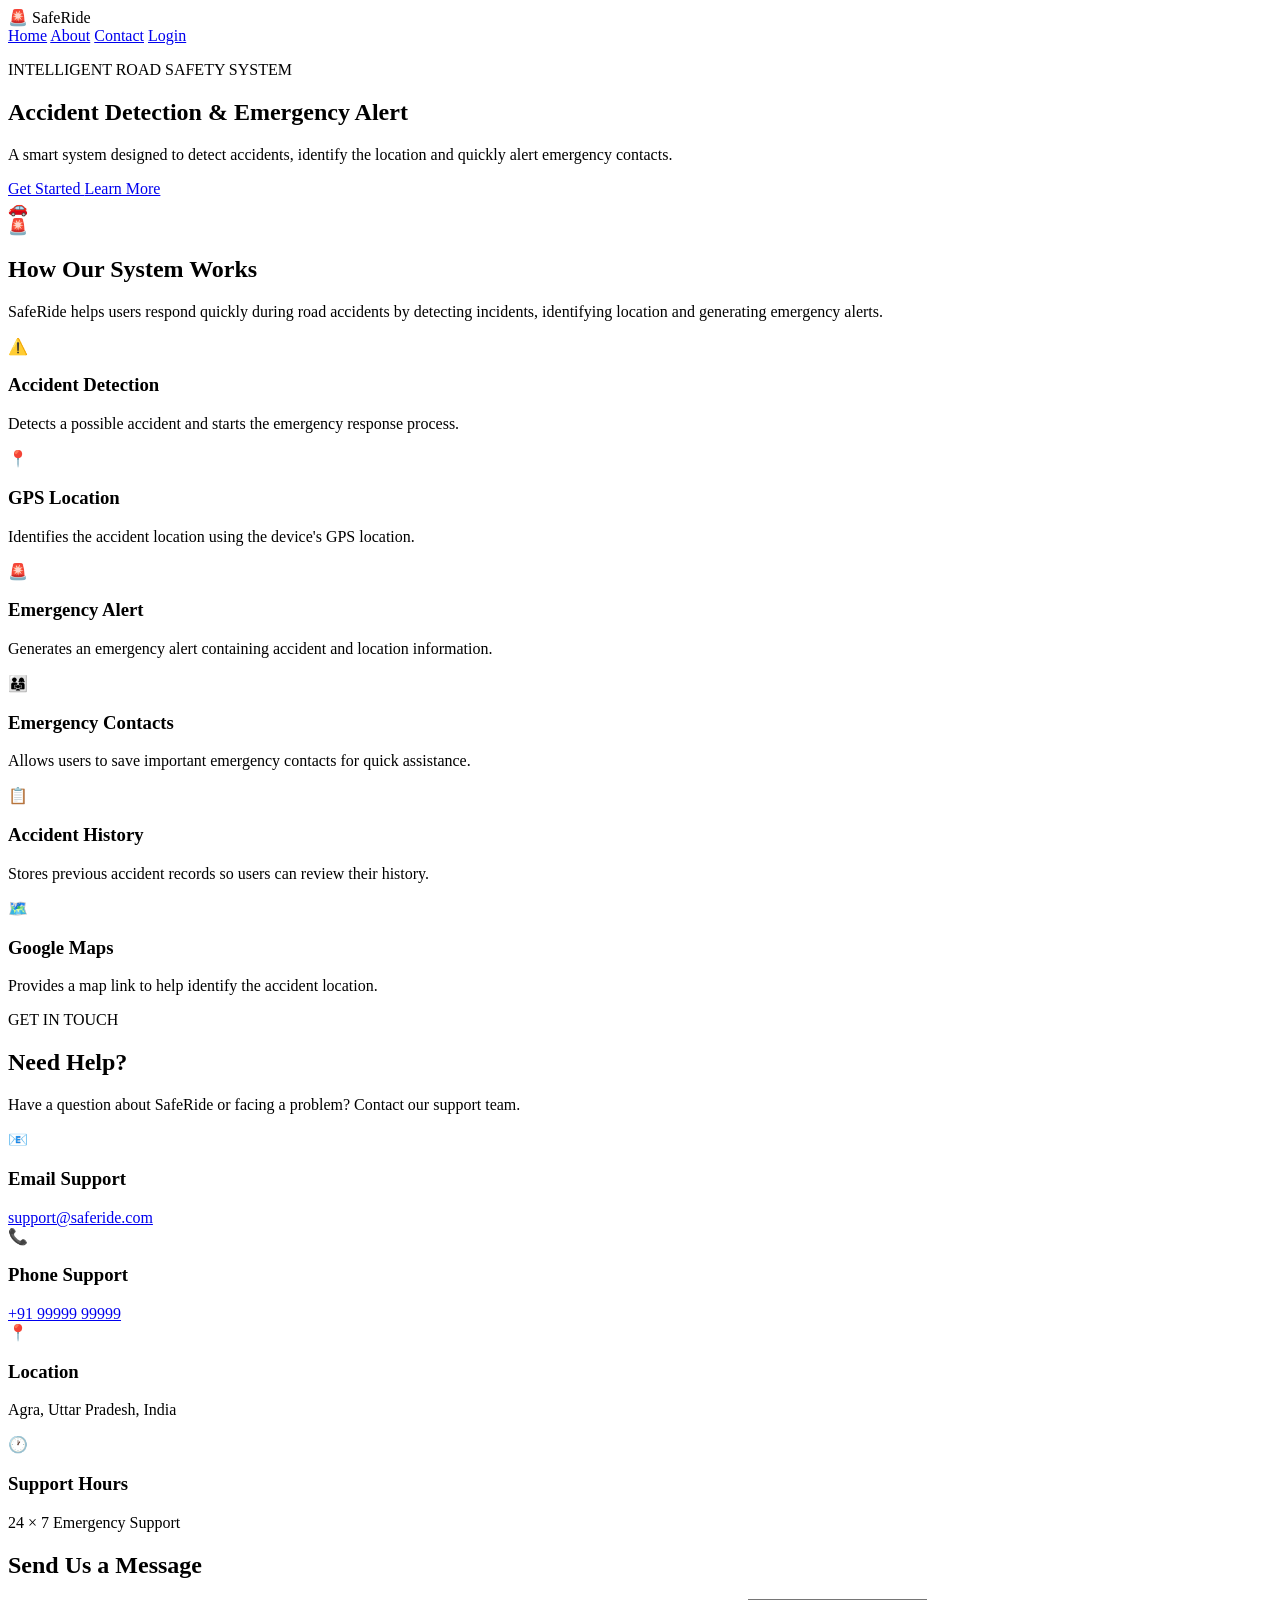
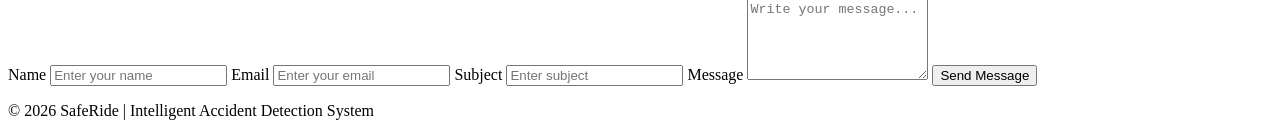
==== templates/index.html @ e31e3322 "Initial SafeRide project" ====
<!DOCTYPE html>
<html lang="en">

<head>
    <meta charset="UTF-8">
    <meta name="viewport" content="width=device-width, initial-scale=1.0">

    <title>SafeRide - Intelligent Accident Detection System</title>

    <link rel="stylesheet"
        href="{{ url_for('static', filename='css/style.css') }}">
</head>

<body>

    <!-- =========================
         NAVBAR
    ========================== -->

    <nav class="navbar">

        <div class="logo">
            🚨 SafeRide
        </div>

        <div class="nav-links">

            <a href="/">Home</a>

            <a href="#features">About</a>

            <a href="#contact">Contact</a>

            <a href="/login" class="login-button">
                Login
            </a>

        </div>

    </nav>


    <!-- =========================
         HERO SECTION
    ========================== -->

    <section class="hero">

        <div class="hero-content">

            <p class="tagline">
                INTELLIGENT ROAD SAFETY SYSTEM
            </p>

            <h1>
                Accident Detection &
                <span>Emergency Alert</span>
            </h1>

            <p class="description">
                A smart system designed to detect accidents,
                identify the location and quickly alert emergency
                contacts.
            </p>

            <div class="buttons">

                <a href="/login" class="primary-btn">
                    Get Started
                </a>

                <a href="#features" class="secondary-btn">
                    Learn More
                </a>

            </div>

        </div>


        <div class="hero-icon">

            🚗

            <div class="alert-circle">
                🚨
            </div>

        </div>

    </section>


    <!-- =========================
         FEATURES / ABOUT
    ========================== -->

    <section class="features" id="features">

        <h2>
            How Our System Works
        </h2>

        <p class="section-description">
            SafeRide helps users respond quickly during road
            accidents by detecting incidents, identifying
            location and generating emergency alerts.
        </p>


        <div class="feature-container">


            <!-- FEATURE 1 -->

            <div class="feature-card">

                <div class="icon">
                    ⚠️
                </div>

                <h3>
                    Accident Detection
                </h3>

                <p>
                    Detects a possible accident and starts the
                    emergency response process.
                </p>

            </div>


            <!-- FEATURE 2 -->

            <div class="feature-card">

                <div class="icon">
                    📍
                </div>

                <h3>
                    GPS Location
                </h3>

                <p>
                    Identifies the accident location using the
                    device's GPS location.
                </p>

            </div>


            <!-- FEATURE 3 -->

            <div class="feature-card">

                <div class="icon">
                    🚨
                </div>

                <h3>
                    Emergency Alert
                </h3>

                <p>
                    Generates an emergency alert containing
                    accident and location information.
                </p>

            </div>


            <!-- FEATURE 4 -->

            <div class="feature-card">

                <div class="icon">
                    👨‍👩‍👧
                </div>

                <h3>
                    Emergency Contacts
                </h3>

                <p>
                    Allows users to save important emergency
                    contacts for quick assistance.
                </p>

            </div>


            <!-- FEATURE 5 -->

            <div class="feature-card">

                <div class="icon">
                    📋
                </div>

                <h3>
                    Accident History
                </h3>

                <p>
                    Stores previous accident records so users
                    can review their history.
                </p>

            </div>


            <!-- FEATURE 6 -->

            <div class="feature-card">

                <div class="icon">
                    🗺️
                </div>

                <h3>
                    Google Maps
                </h3>

                <p>
                    Provides a map link to help identify the
                    accident location.
                </p>

            </div>

        </div>

    </section>


    <!-- =========================
         CONTACT SECTION
    ========================== -->

    <section class="contact-section" id="contact">

        <div class="contact-container">


            <!-- CONTACT INFORMATION -->

            <div class="contact-info">

                <p class="tagline">
                    GET IN TOUCH
                </p>

                <h2>
                    Need Help?
                </h2>

                <p>
                    Have a question about SafeRide or facing
                    a problem? Contact our support team.
                </p>


                <!-- EMAIL -->

                <div class="contact-item">

                    <span>
                        📧
                    </span>

                    <div>

                        <h3>
                            Email Support
                        </h3>

                        <a href="mailto:support@saferide.com">
                            support@saferide.com
                        </a>

                    </div>

                </div>


                <!-- PHONE -->

                <div class="contact-item">

                    <span>
                        📞
                    </span>

                    <div>

                        <h3>
                            Phone Support
                        </h3>

                        <a href="tel:+919999999999">
                            +91 99999 99999
                        </a>

                    </div>

                </div>


                <!-- LOCATION -->

                <div class="contact-item">

                    <span>
                        📍
                    </span>

                    <div>

                        <h3>
                            Location
                        </h3>

                        <p>
                            Agra, Uttar Pradesh, India
                        </p>

                    </div>

                </div>


                <!-- SUPPORT HOURS -->

                <div class="contact-item">

                    <span>
                        🕐
                    </span>

                    <div>

                        <h3>
                            Support Hours
                        </h3>

                        <p>
                            24 × 7 Emergency Support
                        </p>

                    </div>

                </div>

            </div>


            <!-- CONTACT FORM -->

            <div class="contact-form">

                <h2>
                    Send Us a Message
                </h2>

                <form action="/contact" method="POST">


                    <label for="name">
                        Name
                    </label>

                    <input
                        type="text"
                        id="name"
                        name="name"
                        placeholder="Enter your name"
                        required
                    >


                    <label for="email">
                        Email
                    </label>

                    <input
                        type="email"
                        id="email"
                        name="email"
                        placeholder="Enter your email"
                        required
                    >


                    <label for="subject">
                        Subject
                    </label>

                    <input
                        type="text"
                        id="subject"
                        name="subject"
                        placeholder="Enter subject"
                        required
                    >


                    <label for="message">
                        Message
                    </label>

                    <textarea
                        id="message"
                        name="message"
                        rows="5"
                        placeholder="Write your message..."
                        required
                    ></textarea>


                    <button type="submit">
                        Send Message
                    </button>

                </form>

            </div>

        </div>

    </section>


    <!-- =========================
         FOOTER
    ========================== -->

    <footer>

        <p>
            © 2026 SafeRide |
            Intelligent Accident Detection System
        </p>

    </footer>


</body>

</html>
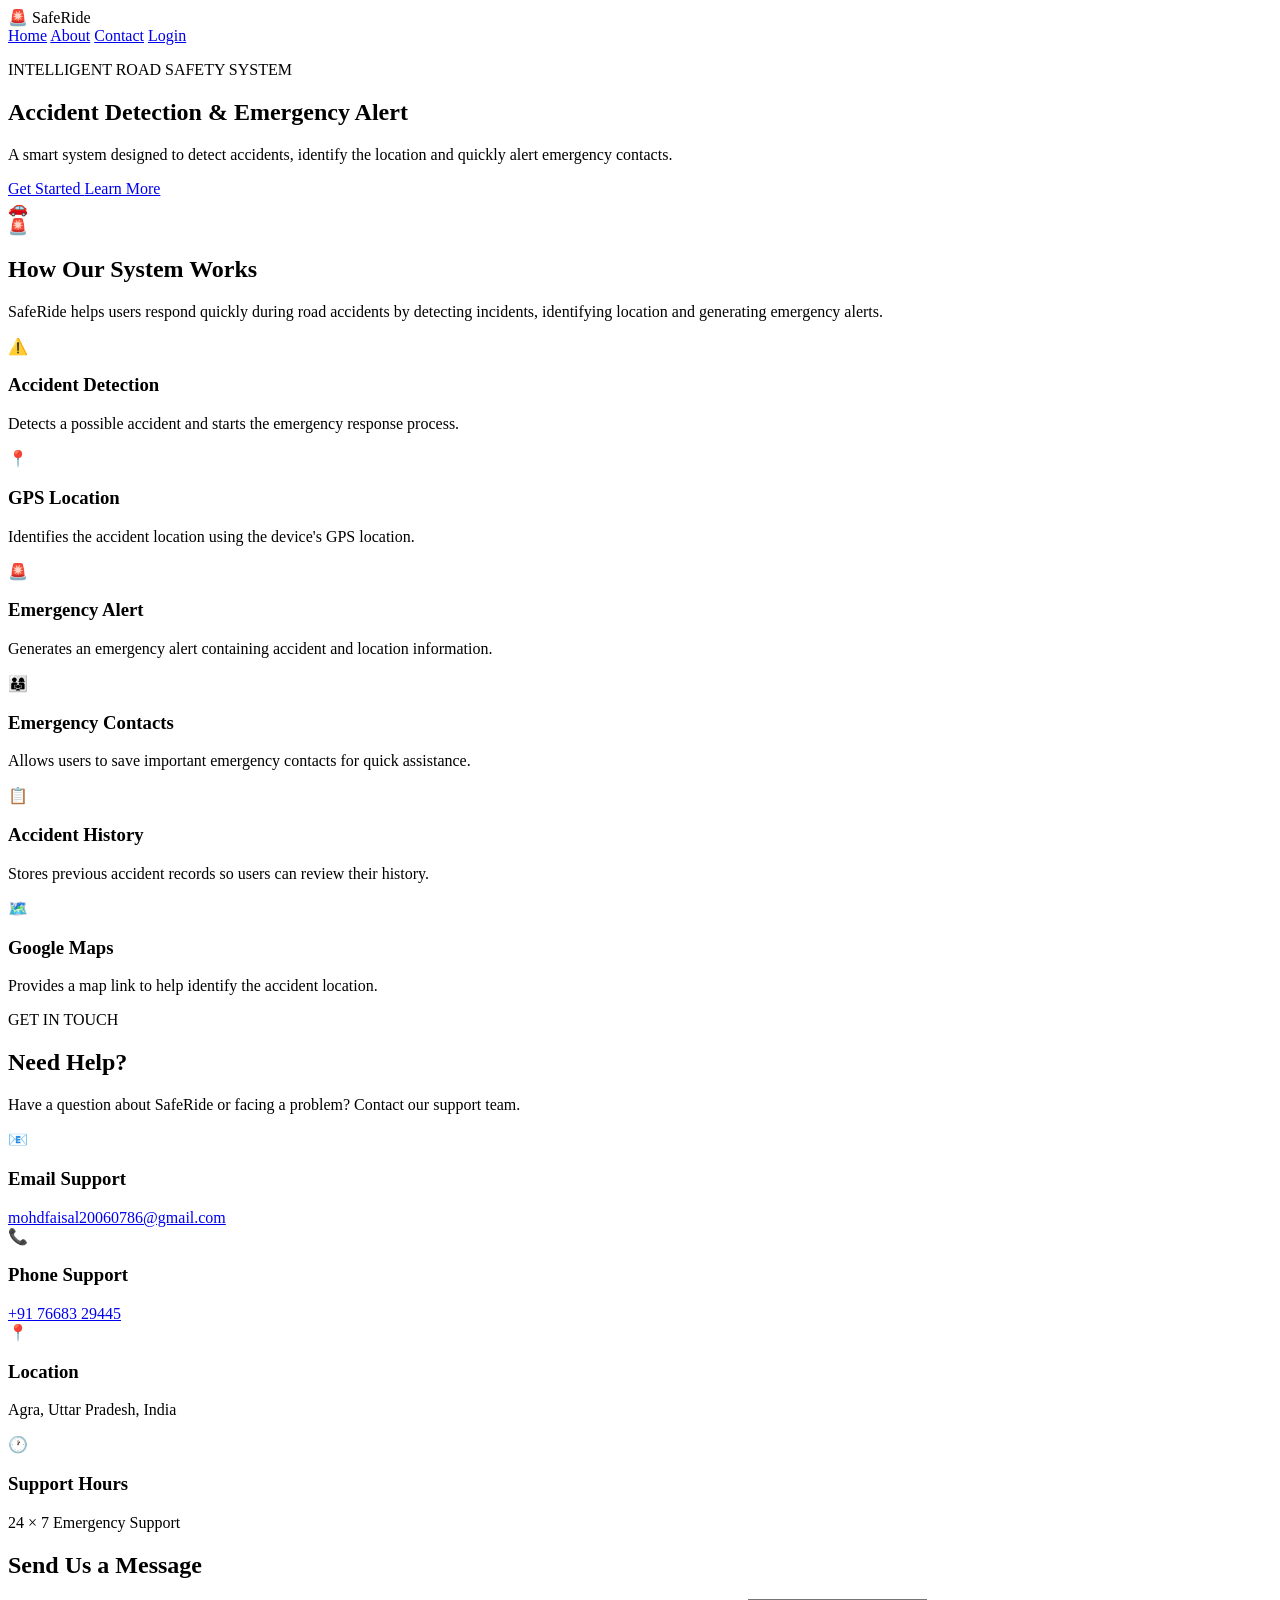
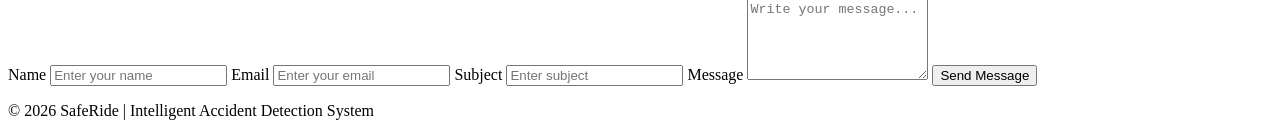
==== commit ebb6a806: "Update contact support details" ====
--- a/templates/index.html
+++ b/templates/index.html
@@ -241,195 +241,185 @@
 
     <section class="contact-section" id="contact">
 
-        <div class="contact-container">
-
-
-            <!-- CONTACT INFORMATION -->
-
-            <div class="contact-info">
-
-                <p class="tagline">
-                    GET IN TOUCH
-                </p>
-
-                <h2>
-                    Need Help?
-                </h2>
-
-                <p>
-                    Have a question about SafeRide or facing
-                    a problem? Contact our support team.
-                </p>
-
-
-                <!-- EMAIL -->
-
-                <div class="contact-item">
-
-                    <span>
-                        📧
-                    </span>
-
-                    <div>
-
-                        <h3>
-                            Email Support
-                        </h3>
-
-                        <a href="mailto:support@saferide.com">
-                            support@saferide.com
-                        </a>
-
-                    </div>
-
-                </div>
-
-
-                <!-- PHONE -->
-
-                <div class="contact-item">
-
-                    <span>
-                        📞
-                    </span>
-
-                    <div>
-
-                        <h3>
-                            Phone Support
-                        </h3>
-
-                        <a href="tel:+919999999999">
-                            +91 99999 99999
-                        </a>
-
-                    </div>
-
-                </div>
-
-
-                <!-- LOCATION -->
-
-                <div class="contact-item">
-
-                    <span>
-                        📍
-                    </span>
-
-                    <div>
-
-                        <h3>
-                            Location
-                        </h3>
-
-                        <p>
-                            Agra, Uttar Pradesh, India
-                        </p>
-
-                    </div>
-
-                </div>
-
-
-                <!-- SUPPORT HOURS -->
-
-                <div class="contact-item">
-
-                    <span>
-                        🕐
-                    </span>
-
-                    <div>
-
-                        <h3>
-                            Support Hours
-                        </h3>
-
-                        <p>
-                            24 × 7 Emergency Support
-                        </p>
-
-                    </div>
-
-                </div>
-
-            </div>
-
-
-            <!-- CONTACT FORM -->
-
-            <div class="contact-form">
-
-                <h2>
-                    Send Us a Message
-                </h2>
-
-                <form action="/contact" method="POST">
-
-
-                    <label for="name">
-                        Name
-                    </label>
-
-                    <input
-                        type="text"
-                        id="name"
-                        name="name"
-                        placeholder="Enter your name"
-                        required
-                    >
-
-
-                    <label for="email">
-                        Email
-                    </label>
-
-                    <input
-                        type="email"
-                        id="email"
-                        name="email"
-                        placeholder="Enter your email"
-                        required
-                    >
-
-
-                    <label for="subject">
-                        Subject
-                    </label>
-
-                    <input
-                        type="text"
-                        id="subject"
-                        name="subject"
-                        placeholder="Enter subject"
-                        required
-                    >
-
-
-                    <label for="message">
-                        Message
-                    </label>
-
-                    <textarea
-                        id="message"
-                        name="message"
-                        rows="5"
-                        placeholder="Write your message..."
-                        required
-                    ></textarea>
-
-
-                    <button type="submit">
-                        Send Message
-                    </button>
-
-                </form>
-
-            </div>
-
-        </div>
-
-    </section>
+    <div class="contact-container">
+
+        <!-- CONTACT INFORMATION -->
+
+        <div class="contact-info">
+
+            <p class="tagline">
+                GET IN TOUCH
+            </p>
+
+            <h2>
+                Need Help?
+            </h2>
+
+            <p>
+                Have a question about SafeRide or facing
+                a problem? Contact our support team.
+            </p>
+
+
+            <!-- EMAIL -->
+
+            <div class="contact-item">
+
+                <span>📧</span>
+
+                <div>
+
+                    <h3>
+                        Email Support
+                    </h3>
+
+                    <a href="mailto:mohdfaisal20060786@gmail.com">
+                        mohdfaisal20060786@gmail.com
+                    </a>
+
+                </div>
+
+            </div>
+
+
+            <!-- PHONE -->
+
+            <div class="contact-item">
+
+                <span>📞</span>
+
+                <div>
+
+                    <h3>
+                        Phone Support
+                    </h3>
+
+                    <a href="tel:+917668329445">
+                        +91 76683 29445
+                    </a>
+
+                </div>
+
+            </div>
+
+
+            <!-- LOCATION -->
+
+            <div class="contact-item">
+
+                <span>📍</span>
+
+                <div>
+
+                    <h3>
+                        Location
+                    </h3>
+
+                    <p>
+                        Agra, Uttar Pradesh, India
+                    </p>
+
+                </div>
+
+            </div>
+
+
+            <!-- SUPPORT HOURS -->
+
+            <div class="contact-item">
+
+                <span>🕐</span>
+
+                <div>
+
+                    <h3>
+                        Support Hours
+                    </h3>
+
+                    <p>
+                        24 × 7 Emergency Support
+                    </p>
+
+                </div>
+
+            </div>
+
+        </div>
+
+
+        <!-- CONTACT FORM -->
+
+        <div class="contact-form">
+
+            <h2>
+                Send Us a Message
+            </h2>
+
+            <form action="/contact" method="POST">
+
+                <label for="name">
+                    Name
+                </label>
+
+                <input
+                    type="text"
+                    id="name"
+                    name="name"
+                    placeholder="Enter your name"
+                    required
+                >
+
+
+                <label for="email">
+                    Email
+                </label>
+
+                <input
+                    type="email"
+                    id="email"
+                    name="email"
+                    placeholder="Enter your email"
+                    required
+                >
+
+
+                <label for="subject">
+                    Subject
+                </label>
+
+                <input
+                    type="text"
+                    id="subject"
+                    name="subject"
+                    placeholder="Enter subject"
+                    required
+                >
+
+
+                <label for="message">
+                    Message
+                </label>
+
+                <textarea
+                    id="message"
+                    name="message"
+                    rows="5"
+                    placeholder="Write your message..."
+                    required
+                ></textarea>
+
+
+                <button type="submit">
+                    Send Message
+                </button>
+
+            </form>
+
+        </div>
+
+    </div>
+
+</section>
 
 
     <!-- =========================
